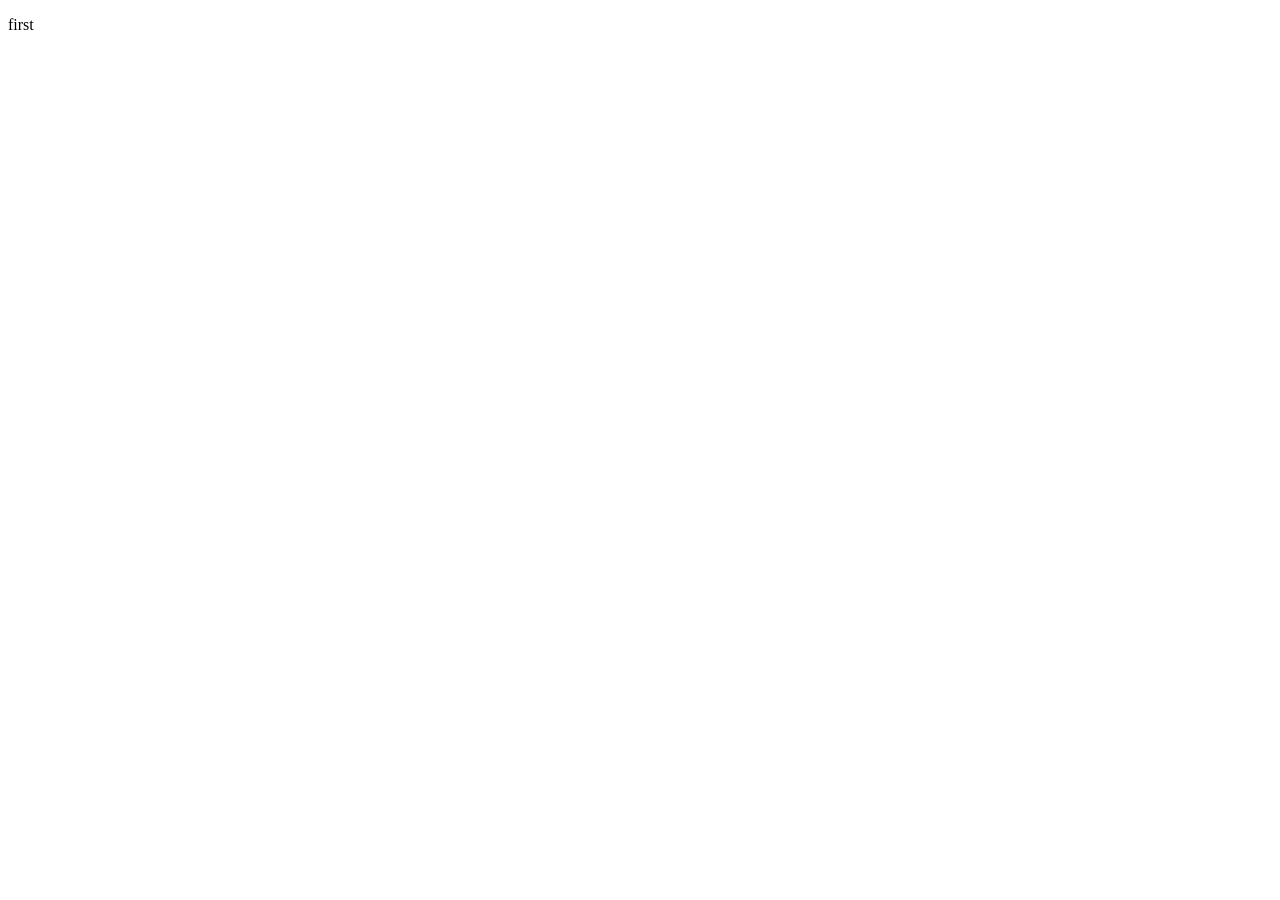
==== index.html @ c95e59f2 "first commit" ====
<!DOCTYPE html>
<html lang="en">
<head>
    <meta charset="UTF-8">
    <meta name="viewport" content="width=device-width, initial-scale=1.0">
    <title>test</title>
</head>
<body>
    <p>first</p>
</body>
</html>
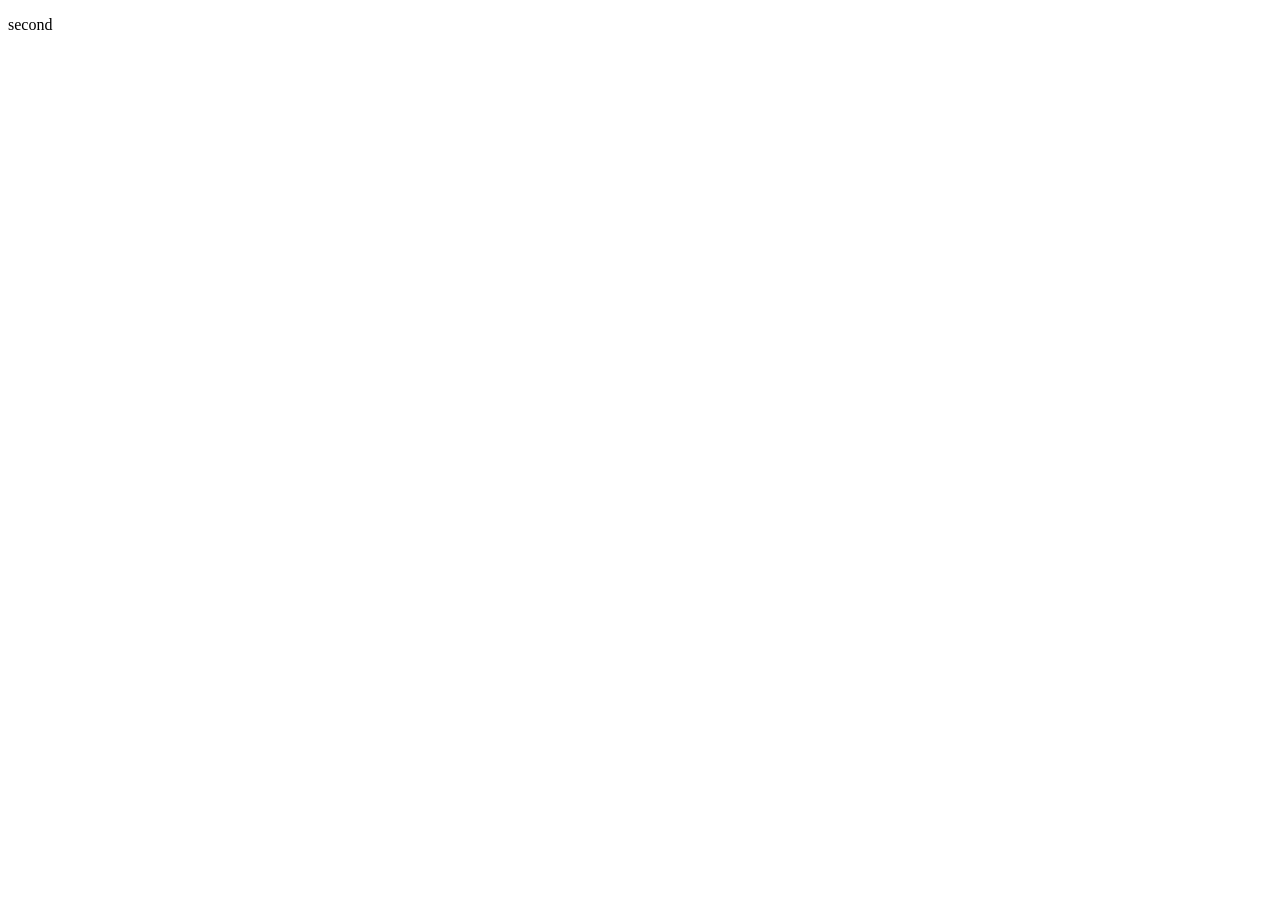
==== commit 7c8cf639: "second commit" ====
--- a/index.html
+++ b/index.html
@@ -6,6 +6,6 @@
     <title>test</title>
 </head>
 <body>
-    <p>first</p>
+    <p>second</p>
 </body>
 </html>
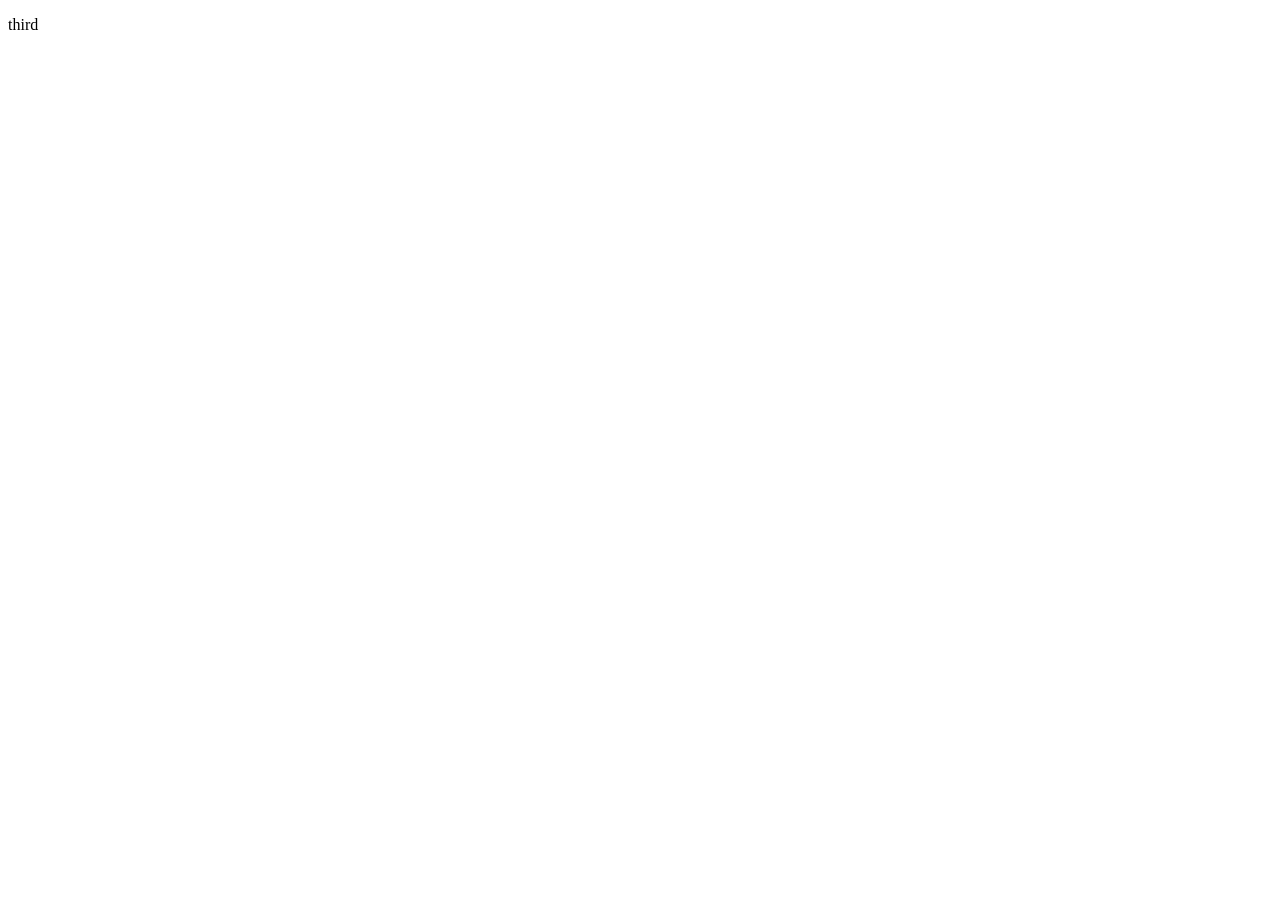
==== commit f135c64d: "third commit" ====
--- a/index.html
+++ b/index.html
@@ -6,6 +6,6 @@
     <title>test</title>
 </head>
 <body>
-    <p>second</p>
+    <p>third</p>
 </body>
 </html>
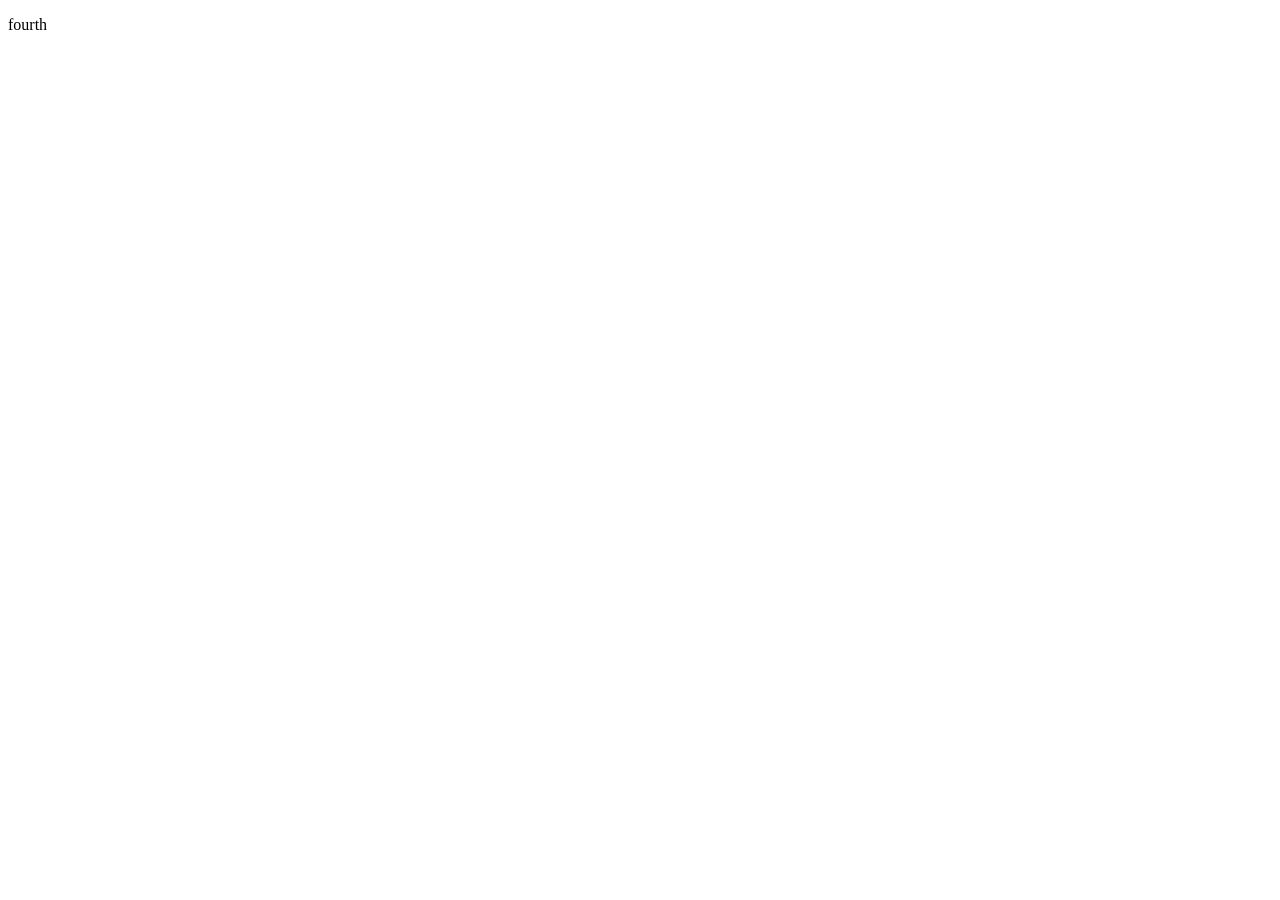
==== commit 313577c6: "fourth commit" ====
--- a/index.html
+++ b/index.html
@@ -6,6 +6,6 @@
     <title>test</title>
 </head>
 <body>
-    <p>third</p>
+    <p>fourth</p>
 </body>
 </html>
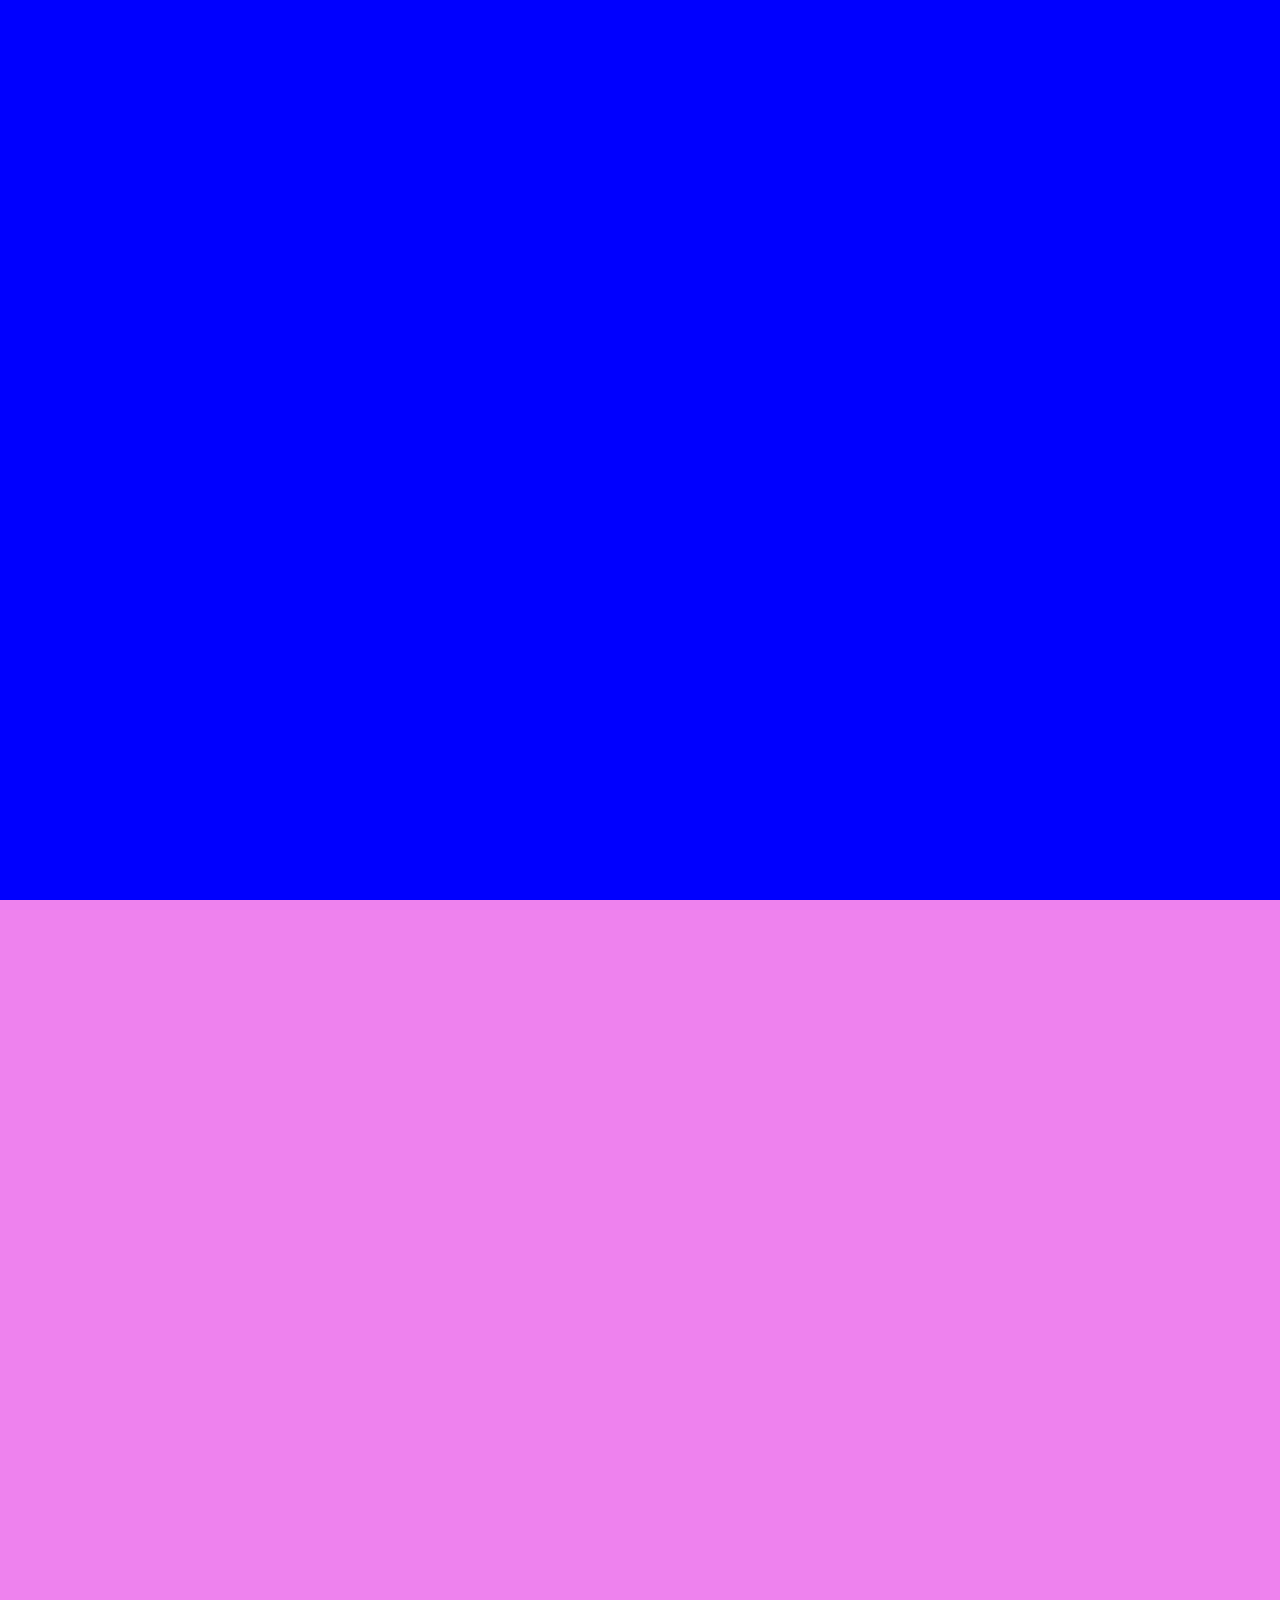
==== commit b7bb965b: "first commit" ====
--- a/index.html
+++ b/index.html
@@ -4,8 +4,12 @@
     <meta charset="UTF-8">
     <meta name="viewport" content="width=device-width, initial-scale=1.0">
     <title>test</title>
+    <script src="script.js" defer></script>
+    <link rel="stylesheet" href="style.css">
+
 </head>
 <body>
-    <p>fourth</p>
+    <div class="box1"></div>
+    <div class="box2"></div>
 </body>
 </html>
--- a/style.css
+++ b/style.css
@@ -0,0 +1,17 @@
+* {
+    padding: 0;
+    margin: 0;
+    box-sizing: border-box;
+}
+
+.box1 {
+    height: 100vh;
+    width: 100%;
+    background-color: blue;
+}
+
+.box2 {
+    height: 100vh;
+    width: 100%;
+    background-color: violet;
+}
